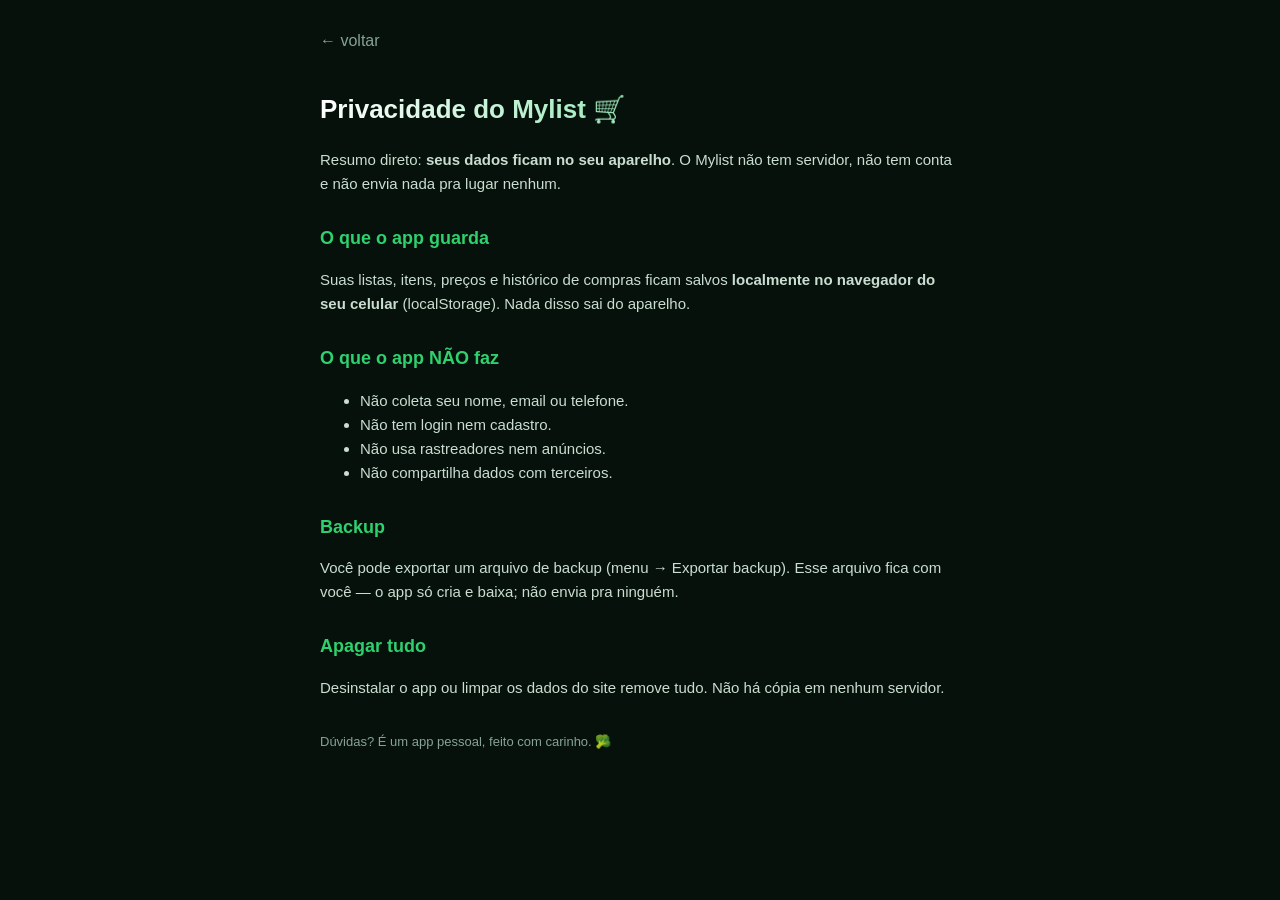
==== privacidade.html @ e3bd0807 "feat: Mylist v1.0.0 — PWA lista de compras Lista + histórico por mês/mercado, food emoji GIFs (Noto " ====
<!DOCTYPE html>
<html lang="pt-BR">
<head>
  <meta charset="UTF-8" />
  <meta name="viewport" content="width=device-width, initial-scale=1, viewport-fit=cover" />
  <meta name="theme-color" content="#0a1710" />
  <title>Mylist — Privacidade</title>
  <style>
    body { margin:0; background:#07110b; color:#eafaf0; font-family:-apple-system,BlinkMacSystemFont,"Segoe UI",Roboto,sans-serif; line-height:1.6; }
    .wrap { max-width:640px; margin:0 auto; padding:28px 20px 60px; }
    h1 { font-size:26px; background:linear-gradient(100deg,#fff,#2fd06e); -webkit-background-clip:text; background-clip:text; color:transparent; }
    h2 { font-size:18px; margin-top:28px; color:#2fd06e; }
    p, li { color:#c9ddd1; font-size:15px; }
    a { color:#2fd06e; }
    .back { display:inline-block; margin-bottom:18px; color:#86a394; text-decoration:none; }
  </style>
</head>
<body>
  <div class="wrap">
    <a class="back" href="index.html">← voltar</a>
    <h1>Privacidade do Mylist 🛒</h1>
    <p>Resumo direto: <b>seus dados ficam no seu aparelho</b>. O Mylist não tem servidor, não tem conta e não envia nada pra lugar nenhum.</p>

    <h2>O que o app guarda</h2>
    <p>Suas listas, itens, preços e histórico de compras ficam salvos <b>localmente no navegador do seu celular</b> (localStorage). Nada disso sai do aparelho.</p>

    <h2>O que o app NÃO faz</h2>
    <ul>
      <li>Não coleta seu nome, email ou telefone.</li>
      <li>Não tem login nem cadastro.</li>
      <li>Não usa rastreadores nem anúncios.</li>
      <li>Não compartilha dados com terceiros.</li>
    </ul>

    <h2>Backup</h2>
    <p>Você pode exportar um arquivo de backup (menu → Exportar backup). Esse arquivo fica com você — o app só cria e baixa; não envia pra ninguém.</p>

    <h2>Apagar tudo</h2>
    <p>Desinstalar o app ou limpar os dados do site remove tudo. Não há cópia em nenhum servidor.</p>

    <p style="margin-top:32px;color:#86a394;font-size:13px">Dúvidas? É um app pessoal, feito com carinho. 🥦</p>
  </div>
</body>
</html>
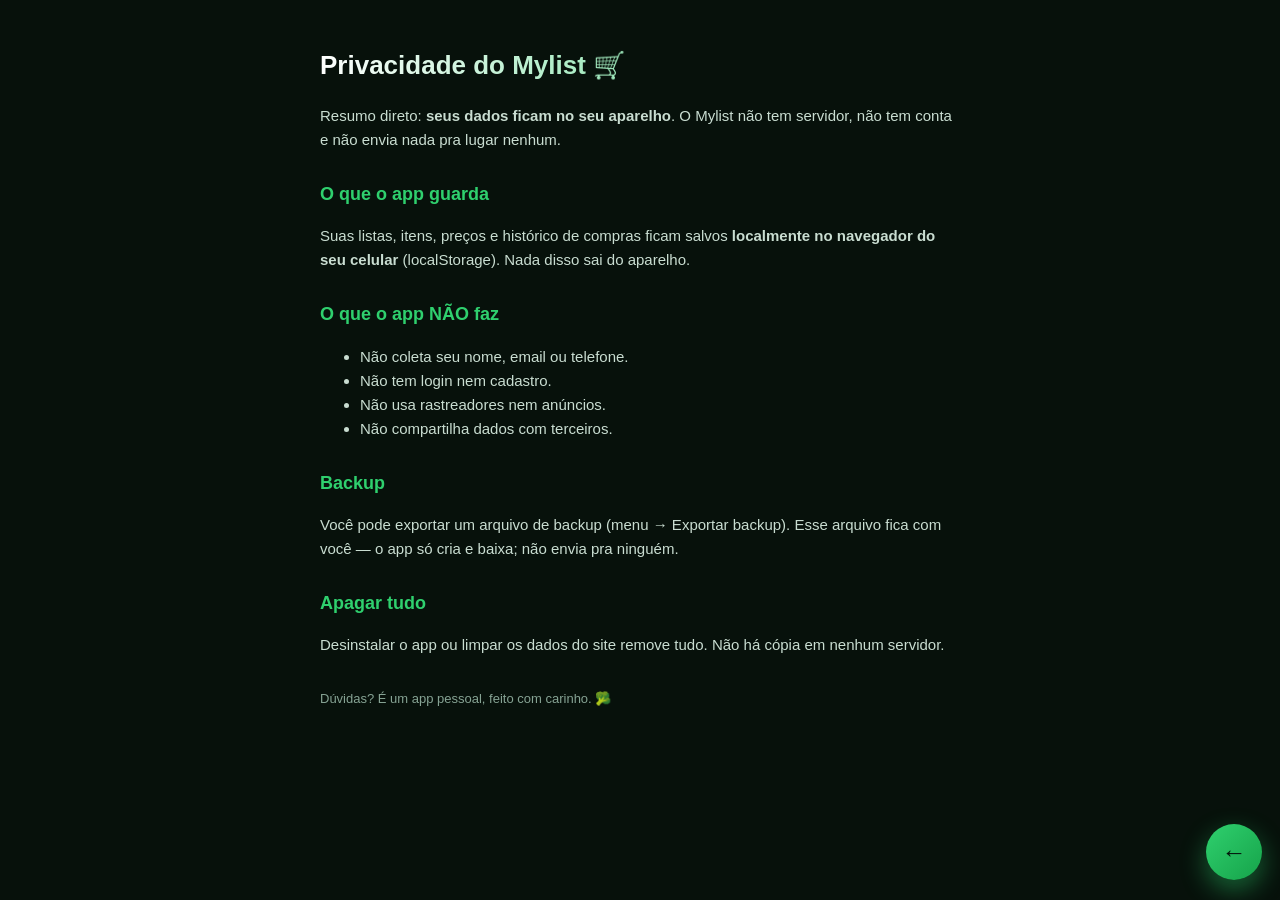
==== commit 7ac36d9b: "feat: botao voltar redondo (privacidade/termos) + aba ativa com destaque estilo MorbiusFin (v1.9.1) " ====
--- a/privacidade.html
+++ b/privacidade.html
@@ -12,12 +12,16 @@
     h2 { font-size:18px; margin-top:28px; color:#2fd06e; }
     p, li { color:#c9ddd1; font-size:15px; }
     a { color:#2fd06e; }
-    .back { display:inline-block; margin-bottom:18px; color:#86a394; text-decoration:none; }
+    .back-fab { position:fixed; right:18px; bottom:calc(env(safe-area-inset-bottom,0px) + 20px);
+      width:56px; height:56px; border-radius:999px; background:linear-gradient(135deg,#2fd06e,#16a34a);
+      color:#04160b; display:grid; place-items:center; font-size:25px; font-weight:900; text-decoration:none; z-index:20;
+      box-shadow:0 10px 26px rgba(47,208,110,.45), 0 2px 6px rgba(0,0,0,.4); }
+    .back-fab:active { transform:scale(.9); }
   </style>
 </head>
 <body>
   <div class="wrap">
-    <a class="back" href="index.html">← voltar</a>
+    <a class="back-fab" href="index.html" aria-label="Voltar">←</a>
     <h1>Privacidade do Mylist 🛒</h1>
     <p>Resumo direto: <b>seus dados ficam no seu aparelho</b>. O Mylist não tem servidor, não tem conta e não envia nada pra lugar nenhum.</p>
 
